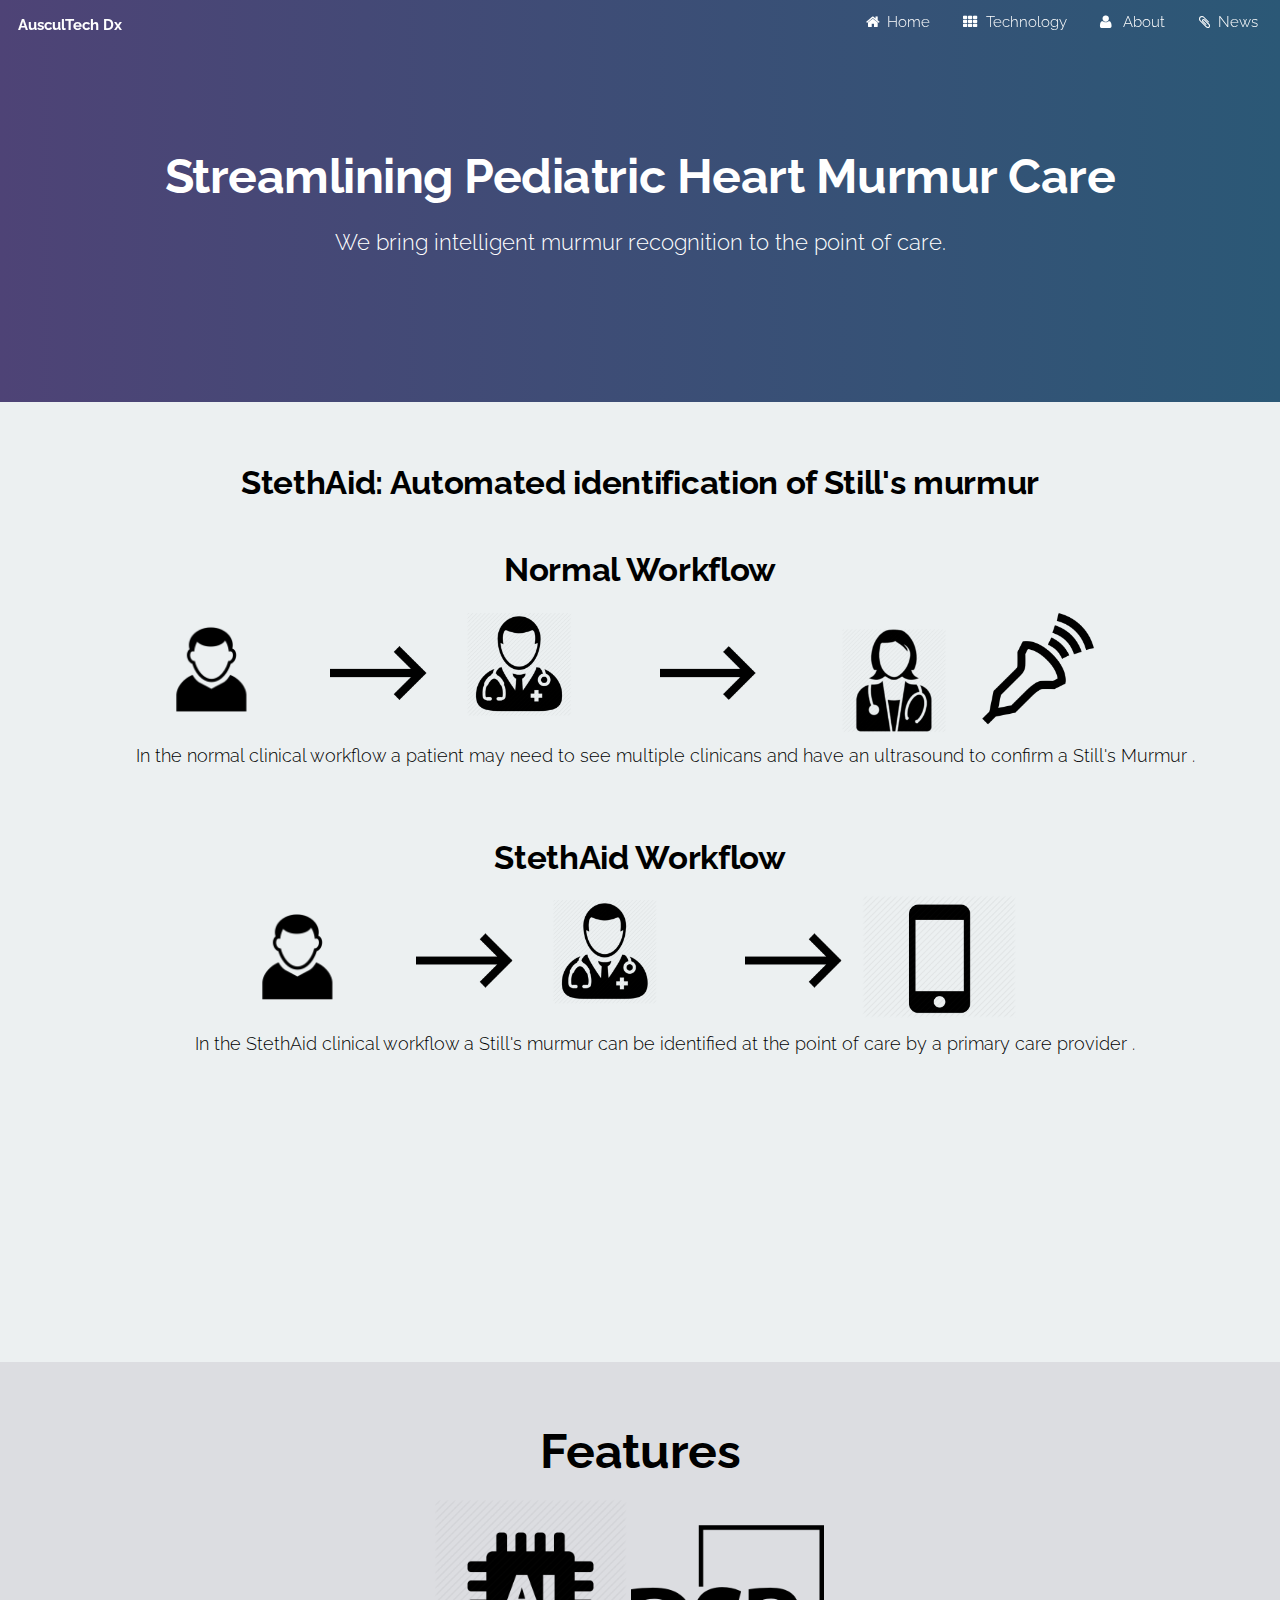
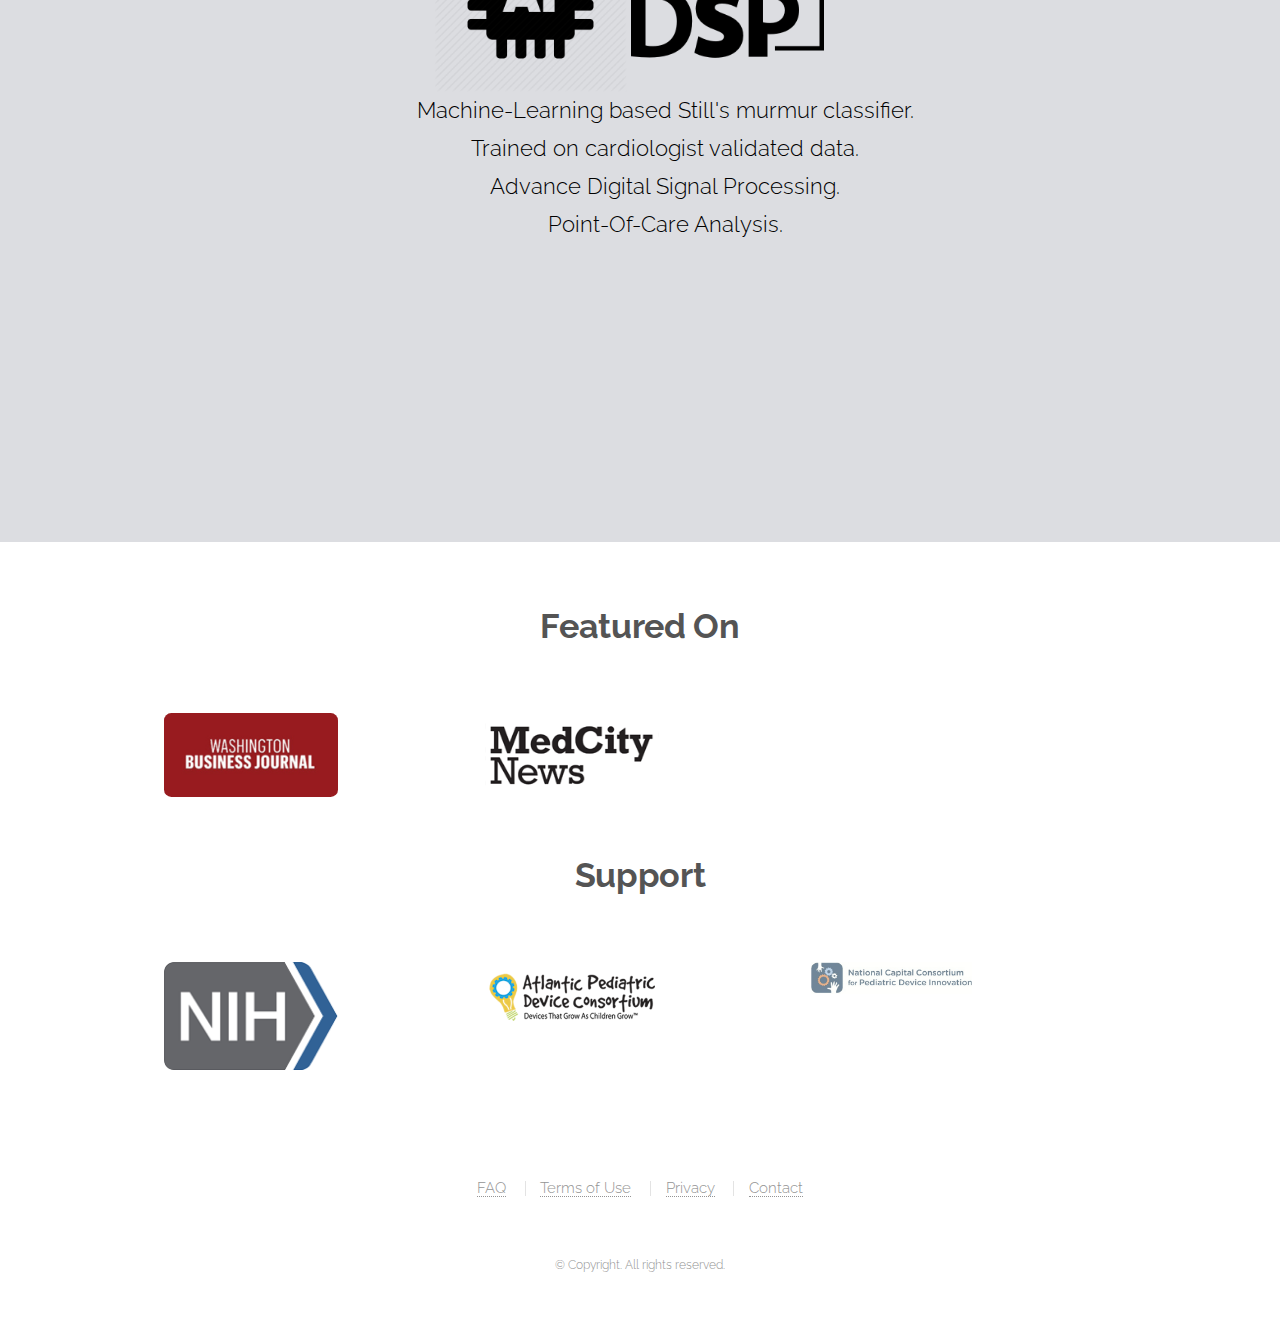
==== index.html @ 7b332f3d "intializing repo with new design" ====
<!DOCTYPE HTML>

<html>
	<head>
		<title> </title>
		<meta http-equiv="content-type" content="text/html; charset=utf-8" />
		<meta name="description" content="" />
		<meta name="keywords" content="" />
		<!--[if lte IE 8]><script src="css/ie/html5shiv.js"></script><![endif]-->
		<script src="js/jquery.min.js"></script>
		<script src="js/jquery.dropotron.min.js"></script>
		<script src="js/jquery.scrollgress.min.js"></script>
		<script src="js/jquery.scrolly.min.js"></script>
		<script src="js/jquery.slidertron.min.js"></script>
		<script src="js/skel.min.js"></script>
		<script src="js/skel-layers.min.js"></script>
		<script src="js/init.js"></script>
		<noscript>
			<link rel="stylesheet" href="css/skel.css" />
			<link rel="stylesheet" href="css/style.css" />
			<link rel="stylesheet" href="css/style-xlarge.css" />
		</noscript>
		<!--[if lte IE 9]><link rel="stylesheet" href="css/ie/v9.css" /><![endif]-->
		<!--[if lte IE 8]><link rel="stylesheet" href="css/ie/v8.css" /><![endif]-->
	</head>
	<body class="landing">

		<!-- Header -->
			<header id="header" class="alt skel-layers-fixed">
				<h1><a class="logo-left" href="index.html"><a>AusculTech Dx</a></h1>
				<nav id="nav">
					<ul>
						<li><a href="index.html"  class="icon fa-home">Home</a></li>
						<li><a href="technology.html" class="icon fa-th">Technology</a></li>
						<li>
							<a href="" class="icon fa-user"> About</a>
								<ul>
									<li><a href="publications.html">Publications</a></li>
									<li><a href="about.html">Company</a></li>
								</ul>
						</li>
						<li><a href="news.html" class="icon fa-paperclip">News</a></li>
					</ul>
				</nav>
			</header>

		<!-- Banner -->
			<section id="banner">
				<div class="inner">
					<h2>Streamlining Pediatric Heart Murmur Care</h2>
					<p>We bring intelligent murmur recognition to the point of care.</p>
				</div>
			</section>

			<!-- Banner2 -->
				<section id="banner2">
					<div class="inner">
						<h1>StethAid: Automated identification of Still's murmur</h1>
						</br>

						<!-- Normal Flow -->
							<h1>Normal Workflow</h1>
							<section>
								<div class="row">
									<div class="column">
										<img src="images/patient.png" alt="" style="width:12%" />
										<img src="images/arrow.png" alt="" style="width:10%" />
										<img src="images/PCP.png" alt="" style="width:15%"/>
										<img src="images/arrow.png" alt="" style="width:10%" />
										<img src="images/cardiology.png" alt="" style="width:15%"/>
										<img src="images/ultrasound.png" alt="" style="width:10%"/>
									</div>
								</div>
						</section>
						<p>In the normal clinical workflow a patient may need to see multiple clinicans and have an ultrasound to confirm a Still's Murmur .</p>
						<br/>
						<!-- StethAid Flow -->
						</br>

						<h1>StethAid Workflow</h1>
							<section>
								<div class="row">
									<div class="column">
										<img src="images/patient.png" alt="" style="width:12%" />
										<img src="images/arrow.png" alt="" style="width:10%" />
										<img src="images/PCP.png" alt="" style="width:15%"/>
										<img src="images/arrow.png" alt="" style="width:10%" />
										<img src="images/features/mobile.png" alt="" style="width:12%"/>
									</div>
								</div>
						</section>
					  <p>In the StethAid clinical workflow a Still's murmur can be identified at the point of care by a primary care provider .</p>
				</section>

				<!-- Banner3 -->
					<section id="banner3">
						<div class="inner">
							<h2>Features</h2>
							<div class="row">
								<div class="column">
									<img src="images/features/ai.png" alt="" style="width:15%" />
									<img src="images/features/DSP.png" alt="" style="width:15%" />
								</div>
							</div>
								<p>Machine-Learning based Still's murmur classifier.</p>
								<p>Trained on cardiologist validated data.</p>
								<p>Advance Digital Signal Processing.</p>
								<p>Point-Of-Care Analysis.</p>
						</div>
					</section>


		<!-- Footer -->
			<footer id="footer">
				<div class="container">
					<header class="major">
						<h2>Featured On</h2>
					</header>
					<br>
					<div class="box alt">
						<div class="row 50% uniform">
							<div class="4u 6u(3)"><span class="image fit"><img src="images/FeaturedOn/WSJ.png" alt="" /></span></div>
							<div class="4u 6u(3)"><span class="image fit"><img src="images/FeaturedOn/MedCity.png" alt="" /></span></div>
					</div>
						<br>
						<br>
					<header class="major">
						<h2>Support</h2>
					</header>
					<br>
					<div class="box alt">
						<div class="row 50% uniform">
							<div class="4u 6u(3)"><span class="image fit"><img src="images/Support/NIH.png" alt=""/></span></div>
							<div class="4u 6u(3)"><span class="image fit"><img src="images/Support/APDC.png" alt=""/></span></div>
							<div class="4u 6u(3)"><span class="image fit"><img src="images/Support/NCC.png" alt=""/></span></div>
					</div>
					</div>
					<br>
					<br>
				</div>
				<ul class="menu">
					<li><a href="#">FAQ</a></li>
					<li><a href="#">Terms of Use</a></li>
					<li><a href="#">Privacy</a></li>
					<li><a href="#">Contact</a></li>
				</ul>
				<br>
				<span class="copyright">
					&copy; Copyright. All rights reserved.</a>
				</span>
			</footer>

	</body>
</html>
---- css/skel.css ----
/* Resets (http://meyerweb.com/eric/tools/css/reset/ | v2.0 | 20110126 | License: none (public domain)) */

	html,body,div,span,applet,object,iframe,h1,h2,h3,h4,h5,h6,p,blockquote,pre,a,abbr,acronym,address,big,cite,code,del,dfn,em,img,ins,kbd,q,s,samp,small,strike,strong,sub,sup,tt,var,b,u,i,center,dl,dt,dd,ol,ul,li,fieldset,form,label,legend,table,caption,tbody,tfoot,thead,tr,th,td,article,aside,canvas,details,embed,figure,figcaption,footer,header,hgroup,menu,nav,output,ruby,section,summary,time,mark,audio,video{margin:0;padding:0;border:0;font-size:100%;font:inherit;vertical-align:baseline;}article,aside,details,figcaption,figure,footer,header,hgroup,menu,nav,section{display:block;}body{line-height:1;}ol,ul{list-style:none;}blockquote,q{quotes:none;}blockquote:before,blockquote:after,q:before,q:after{content:'';content:none;}table{border-collapse:collapse;border-spacing:0;}body{-webkit-text-size-adjust:none}

/* Box Model */

	*, *:before, *:after {
		-moz-box-sizing: border-box;
		-webkit-box-sizing: border-box;
		box-sizing: border-box;
	}

/* Container */

	body {
		/* min-width: (containers) */
		min-width: 1200px;
	}

	.container {
		margin-left: auto;
		margin-right: auto;
		
		/* width: (containers) */
		width: 1200px;
	}

	/* Modifiers */

		/* 125% */
			.container.\31 25\25 {
				width: 100%;
				
				/* max-width: (containers * 1.25) */
				max-width: 1500px;

				/* min-width: (containers) */
				min-width: 1200px;
			}

		/* 75% */
			.container.\37 5\25 {
				
				/* width: (containers * 0.75) */
				width: 900px;

			}

		/* 50% */
			.container.\35 0\25 {
				
				/* width: (containers * 0.50) */
				width: 600px;

			}

		/* 25% */
			.container.\32 5\25 {
				
				/* width: (containers * 0.25) */
				width: 300px;

			}

/* Grid */

	.row {
		border-bottom: solid 1px transparent;
	}
	
	.row > * {
		float: left;
	}
	
	.row:after, .row:before {
		content: '';
		display: block;
		clear: both;
		height: 0;
	}
	
	.row.uniform > * > :first-child {
		margin-top: 0;
	}
	
	.row.uniform > * > :last-child {
		margin-bottom: 0;
	}

	/* Gutters */

		/* Normal */
		
			.row > * {
				/* padding: (gutters.horizontal) 0 0 (gutters.vertical) */
				padding: 0 0 0 2em;
			}

			.row {
				/* margin: -(gutters.horizontal) 0 0 -(gutters.vertical) */
				margin: 0 0 0 -2em;
			}
			
			.row.uniform > * {
				/* padding: (gutters.vertical) 0 0 (gutters.vertical) */
				padding: 2em 0 0 2em;
			}

			.row.uniform {
				/* margin: -(gutters.vertical) 0 0 -(gutters.vertical) */
				margin: -2em 0 0 -2em;
			}
			
		/* 200% */
		
			.row.\32 00\25 > * {
				/* padding: (gutters.horizontal) 0 0 (gutters.vertical) */
				padding: 0 0 0 4em;
			}

			.row.\32 00\25 {
				/* margin: -(gutters.horizontal) 0 0 -(gutters.vertical) */
				margin: 0 0 0 -4em;
			}

			.row.uniform.\32 00\25 > * {
				/* padding: (gutters.vertical) 0 0 (gutters.vertical) */
				padding: 4em 0 0 4em;
			}

			.row.uniform.\32 00\25 {
				/* margin: -(gutters.vertical) 0 0 -(gutters.vertical) */
				margin: -4em 0 0 -4em;
			}

		/* 150% */
		
			.row.\31 50\25 > * {
				/* padding: (gutters.horizontal) 0 0 (gutters.vertical) */
				padding: 0 0 0 1.5em;
			}

			.row.\31 50\25 {
				/* margin: -(gutters.horizontal) 0 0 -(gutters.vertical) */
				margin: 0 0 0 -1.5em;
			}

			.row.uniform.\31 50\25 > * {
				/* padding: (gutters.vertical) 0 0 (gutters.vertical) */
				padding: 1.5em 0 0 1.5em;
			}

			.row.uniform.\31 50\25 {
				/* margin: -(gutters.vertical) 0 0 -(gutters.vertical) */
				margin: -1.5em 0 0 -1.5em;
			}

		/* 50% */
		
			.row.\35 0\25 > * {
				/* padding: (gutters.horizontal) 0 0 (gutters.vertical) */
				padding: 0 0 0 1em;
			}

			.row.\35 0\25 {
				/* margin: -(gutters.horizontal) 0 0 -(gutters.vertical) */
				margin: 0 0 0 -1em;
			}

			.row.uniform.\35 0\25 > * {
				/* padding: (gutters.vertical) 0 0 (gutters.vertical) */
				padding: 1em 0 0 1em;
			}

			.row.uniform.\35 0\25 {
				/* margin: -(gutters.vertical) 0 0 -(gutters.vertical) */
				margin: -1em 0 0 -1em;
			}

		/* 25% */
		
			.row.\32 5\25 > * {
				/* padding: (gutters.horizontal) 0 0 (gutters.vertical) */
				padding: 0 0 0 0.5em;
			}

			.row.\32 5\25 {
				/* margin: -(gutters.horizontal) 0 0 -(gutters.vertical) */
				margin: 0 0 0 -0.5em;
			}

			.row.uniform.\32 5\25 > * {
				/* padding: (gutters.vertical) 0 0 (gutters.vertical) */
				padding: 0.5em 0 0 0.5em;
			}

			.row.uniform.\32 5\25 {
				/* margin: -(gutters.vertical) 0 0 -(gutters.vertical) */
				margin: -0.5em 0 0 -0.5em;
			}

		/* 0% */
		
			.row.\30 \25 > * {
				/* padding: (gutters.horizontal) 0 0 (gutters.vertical) */
				padding: 0;
			}

			.row.\30 \25 {
				/* margin: -(gutters.horizontal) 0 0 -(gutters.vertical) */
				margin: 0;
			}

	/* Cells */

		.\31 2u, .\31 2u\24, .\31 2u\28 1\29, .\31 2u\24\28 1\29 { width: 100%; clear: none; }
		.\31 1u, .\31 1u\24, .\31 1u\28 1\29, .\31 1u\24\28 1\29 { width: 91.6666666667%; clear: none; }
		.\31 0u, .\31 0u\24, .\31 0u\28 1\29, .\31 0u\24\28 1\29 { width: 83.3333333333%; clear: none; }
		.\39 u, .\39 u\24, .\39 u\28 1\29, .\39 u\24\28 1\29 { width: 75%; clear: none; }
		.\38 u, .\38 u\24, .\38 u\28 1\29, .\38 u\24\28 1\29 { width: 66.6666666667%; clear: none; }
		.\37 u, .\37 u\24, .\37 u\28 1\29, .\37 u\24\28 1\29 { width: 58.3333333333%; clear: none; }
		.\36 u, .\36 u\24, .\36 u\28 1\29, .\36 u\24\28 1\29 { width: 50%; clear: none; }
		.\35 u, .\35 u\24, .\35 u\28 1\29, .\35 u\24\28 1\29 { width: 41.6666666667%; clear: none; }
		.\34 u, .\34 u\24, .\34 u\28 1\29, .\34 u\24\28 1\29 { width: 33.3333333333%; clear: none; }
		.\33 u, .\33 u\24, .\33 u\28 1\29, .\33 u\24\28 1\29 { width: 25%; clear: none; }
		.\32 u, .\32 u\24, .\32 u\28 1\29, .\32 u\24\28 1\29 { width: 16.6666666667%; clear: none; }
		.\31 u, .\31 u\24, .\31 u\28 1\29, .\31 u\24\28 1\29 { width: 8.3333333333%; clear: none; }

		.\31 2u\24 + *, .\31 2u\24\28 1\29 + *,
		.\31 1u\24 + *, .\31 1u\24\28 1\29 + *,
		.\31 0u\24 + *, .\31 0u\24\28 1\29 + *,
		.\39 u\24 + *, .\39 u\24\28 1\29 + *,
		.\38 u\24 + *, .\38 u\24\28 1\29 + *,
		.\37 u\24 + *, .\37 u\24\28 1\29 + *,
		.\36 u\24 + *, .\36 u\24\28 1\29 + *,
		.\35 u\24 + *, .\35 u\24\28 1\29 + *,
		.\34 u\24 + *, .\34 u\24\28 1\29 + *,
		.\33 u\24 + *, .\33 u\24\28 1\29 + *,
		.\32 u\24 + *, .\32 u\24\28 1\29 + *,
		.\31 u\24  + *,  .\31 u\24\28 1\29 + * {
			clear: left;
		}
			
		.\-11u { margin-left: 91.6666666667% }
		.\-10u { margin-left: 83.3333333333% }
		.\-9u { margin-left: 75% }
		.\-8u { margin-left: 66.6666666667% }
		.\-7u { margin-left: 58.3333333333% }
		.\-6u { margin-left: 50% }
		.\-5u { margin-left: 41.6666666667% }
		.\-4u { margin-left: 33.3333333333% }
		.\-3u { margin-left: 25% }
		.\-2u { margin-left: 16.6666666667% }
		.\-1u { margin-left: 8.3333333333% }
---- css/style.css ----
@import url(font-awesome.min.css);
@import url('https://fonts.googleapis.com/css?family=Raleway');



/* Basic */

	body {
		background: #ffffff;
	}

		body.is-loading * {
			-moz-animation: none !important;
			-webkit-animation: none !important;
			-o-animation: none !important;
			-ms-animation: none !important;
			animation: none !important;
			-moz-transition: none !important;
			-webkit-transition: none !important;
			-o-transition: none !important;
			-ms-transition: none !important;
			transition: none !important;
		}

	body, input, select, textarea {
		color: #646464;
		font-family: 'Raleway', sans-serif;
		font-size: 15pt;
		font-weight: 300;
		line-height: 1.75em;
	}

	a {
		-moz-transition: color 0.2s ease-in-out, border-color 0.2s ease-in-out;
		-webkit-transition: color 0.2s ease-in-out, border-color 0.2s ease-in-out;
		-o-transition: color 0.2s ease-in-out, border-color 0.2s ease-in-out;
		-ms-transition: color 0.2s ease-in-out, border-color 0.2s ease-in-out;
		transition: color 0.2s ease-in-out, border-color 0.2s ease-in-out;
		color: #e0555a;
		text-decoration: none;
		border-bottom: dotted 1px;
	}

		a:hover {
			text-decoration: none;
			color: #e0555a !important;
			border-bottom-color: transparent;
		}

	strong, b {
		color: #545454;
		font-weight: 700;
	}

	em, i {
		font-style: italic;
	}

	p {
		margin: 0 0 2em 0;
	}

	h1, h2, h3, h4, h5, h6 {
		color: #545454;
		font-weight: 700;
		line-height: 1em;
		margin: 0 0 1em 0;
		letter-spacing: -0.01em;
	}

		h1 a, h2 a, h3 a, h4 a, h5 a, h6 a {
			color: inherit;
			text-decoration: none;
		}

	h2 {
		font-size: 1.75em;
		line-height: 1.5em;
	}

	h3 {
		font-size: 1.25em;
		line-height: 1.5em;
	}

	h4 {
		font-size: 1.1em;
		line-height: 1.5em;
	}

	h5 {
		font-size: 0.9em;
		line-height: 1.5em;
	}

	h6 {
		font-size: 0.7em;
		line-height: 1.5em;
	}

	sub {
		font-size: 0.8em;
		position: relative;
		top: 0.5em;
	}

	sup {
		font-size: 0.8em;
		position: relative;
		top: -0.5em;
	}

	hr {
		border: 0;
		border-bottom: solid 1px rgba(144, 144, 144, 0.25);
		margin: 2em 0;
	}

		hr.major {
			margin: 3em 0;
		}

	blockquote {
		border-left: solid 4px rgba(144, 144, 144, 0.25);
		font-style: italic;
		margin: 0 0 2em 0;
		padding: 0.5em 0 0.5em 2em;
	}

	code {
		background: rgba(144, 144, 144, 0.075);
		border-radius: 0.5em;
		border: solid 1px rgba(144, 144, 144, 0.25);
		font-family: "Courier New", monospace;
		font-size: 0.9em;
		margin: 0 0.25em;
		padding: 0.25em 0.65em;
	}

	pre {
		-webkit-overflow-scrolling: touch;
		font-family: "Courier New", monospace;
		font-size: 0.9em;
		margin: 0 0 2em 0;
	}

		pre code {
			display: block;
			line-height: 1.75em;
			padding: 1em 1.5em;
			overflow-x: auto;
		}

	.align-left {
		text-align: left;
	}

	.align-center {
		text-align: center;
	}

	.align-right {
		text-align: right;
	}

/* Section/Article */

	section.special, article.special {
		text-align: center;
	}

	header p {
		color: #949494;
		position: relative;
		margin: 0 0 1.5em 0;
	}

	header h2 + p {
		font-size: 1.25em;
		margin-top: -1em;
		line-height: 1.75em;
	}

	header h3 + p {
		font-size: 1.1em;
		margin-top: -0.85em;
		line-height: 1.5em;
	}

	header h4 + p,
	header h5 + p,
	header h6 + p {
		font-size: 0.9em;
		margin-top: -0.75em;
		line-height: 1.5em;
	}

	header.major {
		text-align: center;
	}

		header.major h2 {
			font-size: 2.35em;
		}

		header.major p {
			margin: -1em 0 3.5em 0;
		}

/* Form */

	form {
		margin: 0 0 2em 0;
	}

	label {
		color: #545454;
		display: block;
		font-size: 0.9em;
		font-weight: 700;
		margin: 0 0 1em 0;
	}

	input[type="text"],
	input[type="password"],
	input[type="email"],
	select,
	textarea {
		-moz-appearance: none;
		-webkit-appearance: none;
		-o-appearance: none;
		-ms-appearance: none;
		appearance: none;
		background: rgba(144, 144, 144, 0.075);
		border-radius: 0.5em;
		border: none;
		border: solid 1px rgba(144, 144, 144, 0.25);
		color: inherit;
		display: block;
		outline: 0;
		padding: 0 1em;
		text-decoration: none;
		width: 100%;
	}

		input[type="text"]:invalid,
		input[type="password"]:invalid,
		input[type="email"]:invalid,
		select:invalid,
		textarea:invalid {
			box-shadow: none;
		}

		input[type="text"]:focus,
		input[type="password"]:focus,
		input[type="email"]:focus,
		select:focus,
		textarea:focus {
			border-color: #e0555a;
			box-shadow: 0 0 0 1px #e0555a;
		}

	.select-wrapper {
		text-decoration: none;
		display: block;
		position: relative;
	}

		.select-wrapper:before {
			-moz-osx-font-smoothing: grayscale;
			-webkit-font-smoothing: antialiased;
			font-family: FontAwesome;
			font-style: normal;
			font-weight: normal;
			text-transform: none !important;
		}

		.select-wrapper:before {
			content: '\f078';
			color: rgba(144, 144, 144, 0.25);
			display: block;
			height: 2.75em;
			line-height: 2.75em;
			pointer-events: none;
			position: absolute;
			right: 0;
			text-align: center;
			top: 0;
			width: 2.75em;
		}

		.select-wrapper select::-ms-expand {
			display: none;
		}

	input[type="text"],
	input[type="password"],
	input[type="email"],
	select {
		height: 2.75em;
	}

	textarea {
		padding: 0.75em 1em;
	}

	input[type="checkbox"],
	input[type="radio"] {
		-moz-appearance: none;
		-webkit-appearance: none;
		-o-appearance: none;
		-ms-appearance: none;
		appearance: none;
		display: block;
		float: left;
		margin-right: -2em;
		opacity: 0;
		width: 1em;
		z-index: -1;
	}

		input[type="checkbox"] + label,
		input[type="radio"] + label {
			text-decoration: none;
			color: #646464;
			cursor: pointer;
			display: inline-block;
			font-size: 1em;
			font-weight: 300;
			padding-left: 2.4em;
			padding-right: 0.75em;
			position: relative;
		}

			input[type="checkbox"] + label:before,
			input[type="radio"] + label:before {
				-moz-osx-font-smoothing: grayscale;
				-webkit-font-smoothing: antialiased;
				font-family: FontAwesome;
				font-style: normal;
				font-weight: normal;
				text-transform: none !important;
			}

			input[type="checkbox"] + label:before,
			input[type="radio"] + label:before {
				background: rgba(144, 144, 144, 0.075);
				border-radius: 0.5em;
				border: solid 1px rgba(144, 144, 144, 0.25);
				content: '';
				display: inline-block;
				height: 1.65em;
				left: 0;
				line-height: 1.58125em;
				position: absolute;
				text-align: center;
				top: 0;
				width: 1.65em;
			}

		input[type="checkbox"]:checked + label:before,
		input[type="radio"]:checked + label:before {
			background: #494d53;
			border-color: #494d53;
			color: #ffffff;
			content: '\f00c';
		}

		input[type="checkbox"]:focus + label:before,
		input[type="radio"]:focus + label:before {
			border-color: #e0555a;
			box-shadow: 0 0 0 1px #e0555a;
		}

	input[type="checkbox"] + label:before {
		border-radius: 0.5em;
	}

	input[type="radio"] + label:before {
		border-radius: 100%;
	}

	::-webkit-input-placeholder {
		color: #949494 !important;
		opacity: 1.0;
	}

	:-moz-placeholder {
		color: #949494 !important;
		opacity: 1.0;
	}

	::-moz-placeholder {
		color: #949494 !important;
		opacity: 1.0;
	}

	:-ms-input-placeholder {
		color: #949494 !important;
		opacity: 1.0;
	}

	.formerize-placeholder {
		color: #949494 !important;
		opacity: 1.0;
	}

/* Box */

	.box {
		border-radius: 0.5em;
		border: solid 1px rgba(144, 144, 144, 0.25);
		margin-bottom: 2em;
		padding: 2em;
	}

		.box > :last-child,
		.box > :last-child > :last-child,
		.box > :last-child > :last-child > :last-child {
			margin-bottom: 0;
		}

		.box.alt {
			border: 0;
			border-radius: 0;
			padding: 0;
		}

		.box.post {
			margin-left: auto;
			margin-right: auto;
			text-align: center;
		}

			.box.post .image:first-child {
				border-bottom-left-radius: 0;
				border-bottom-right-radius: 0;
				margin: -2em 0 2em -2em;
				width: calc(100% + 4em);
			}

				.box.post .image:first-child img {
					border-bottom-left-radius: 0;
					border-bottom-right-radius: 0;
				}

/*  */

	.icon {
		text-decoration: none;
		border-bottom: none;
		position: relative;
	}

		.icon:before {
			-moz-osx-font-smoothing: grayscale;
			-webkit-font-smoothing: antialiased;
			font-family: FontAwesome;
			font-style: normal;
			font-weight: normal;
			text-transform: none !important;
		}

		.icon > .label {
			display: none;
		}

/* Logo */
	.logo-left {
	  color: #fff;
	  font-size: 24px;
	}
	.logo-left img{
		margin-top:5px;
		width: 15%;
		height: auto;
	}
	.logo-left i {
	  margin-right: 7px;
	}
	.logo-white{
		display:none;
	}
	.affix .logo-left{
		display:none;
	}
	.affix .logo-white{
		display:block !important;
	}
	.logo-right {
	  margin-bottom: 15px;
	}

/* Image */

	.image {
		border-radius: 0.5em;
		border: 0;
		display: inline-block;
		position: relative;
	}

		.image img {
			position: relative;
			border-radius: 0.5em;
			display: block;
		}

		.image.left {
			float: left;
			padding: 0 1.5em 1em 0;
			top: 0.25em;
		}

		.image.right {
			float: right;
			padding: 0 0 1em 1.5em;
			top: 0.25em;
		}

		.image.left, .image.right {
			max-width: 40%;
		}

		.image.left img, .image.right img {
			width: 100%;
		}


		.image.fit {
			display: block;
			margin: 0 0 2em 0;
			width: 75%;
			text-align: center;
		}

		.image.fit img {
			display: block;
			width: 75%;
		}

/* List */

	ol {
		list-style: decimal;
		margin: 0 0 2em 0;
		padding-left: 1.25em;
	}

		ol li {
			padding-left: 0.25em;
		}

	ul {
		list-style: disc;
		margin: 0 0 2em 0;
		padding-left: 1em;
	}

		ul li {
			padding-left: 0.5em;
		}

		ul.alt {
			list-style: none;
			padding-left: 0;
		}

			ul.alt li {
				border-top: solid 1px rgba(144, 144, 144, 0.25);
				padding: 0.5em 0;
			}

				ul.alt li:first-child {
					border-top: 0;
					padding-top: 0;
				}

		ul.icons {
			cursor: default;
			list-style: none;
			padding-left: 0;
		}

			ul.icons li {
				display: inline-block;
				padding: 0 1.25em 0 0;
			}

				ul.icons li:last-child {
					padding-right: 0 !important;
				}

				ul.icons li .icon {
					border-radius: 0.5em;
					border: solid 1px rgba(144, 144, 144, 0.25);
					color: #949494 !important;
					display: inline-block;
					font-size: 1.25em;
					height: 2.75em;
					line-height: 2.75em;
					text-align: center;
					width: 2.75em;
				}

				ul.icons li a.icon {
					-moz-transition: background-color 0.2s ease-in-out, color 0.2s ease-in-out;
					-webkit-transition: background-color 0.2s ease-in-out, color 0.2s ease-in-out;
					-o-transition: background-color 0.2s ease-in-out, color 0.2s ease-in-out;
					-ms-transition: background-color 0.2s ease-in-out, color 0.2s ease-in-out;
					transition: background-color 0.2s ease-in-out, color 0.2s ease-in-out;
				}

					ul.icons li a.icon:hover {
						background-color: rgba(144, 144, 144, 0.075);
					}

					ul.icons li a.icon:active {
						background-color: rgba(144, 144, 144, 0.2);
					}



		ul.menu {
			line-height: 1em;
			list-style: none;
			padding: 0;
		}

			ul.menu li {
				border-left: solid 1px rgba(144, 144, 144, 0.25);
				display: inline-block;
				margin-left: 1em;
				padding-left: 1em;
			}

				ul.menu li:first-child {
					border-left: 0;
					margin-left: 0;
					padding-left: 0;
				}

	dl {
		margin: 0 0 2em 0;
	}

/* Table */

	.table-wrapper {
		-webkit-overflow-scrolling: touch;
		overflow-x: auto;
	}

	table {
		margin: 0 0 2em 0;
		width: 100%;
	}

		table tbody tr {
			border: solid 1px rgba(144, 144, 144, 0.25);
			border-left: 0;
			border-right: 0;
		}

			table tbody tr:nth-child(2n + 1) {
				background-color: rgba(144, 144, 144, 0.075);
			}

		table td {
			padding: 0.75em 0.75em;
		}

		table th {
			color: #545454;
			font-size: 0.9em;
			font-weight: 700;
			padding: 0 0.75em 0.75em 0.75em;
			text-align: left;
		}

		table thead {
			border-bottom: solid 2px rgba(144, 144, 144, 0.25);
		}

		table tfoot {
			border-top: solid 2px rgba(144, 144, 144, 0.25);
		}

		table.alt {
			border-collapse: separate;
		}

			table.alt tbody tr td {
				border: solid 1px rgba(144, 144, 144, 0.25);
				border-left-width: 0;
				border-top-width: 0;
			}

				table.alt tbody tr td:first-child {
					border-left-width: 1px;
				}

			table.alt tbody tr:first-child td {
				border-top-width: 1px;
			}

			table.alt thead {
				border-bottom: 0;
			}

			table.alt tfoot {
				border-top: 0;
			}



/* Feature */

	.feature {
		text-decoration: none;
		padding-left: 6.5em;
		position: relative;
		text-align: left;
	}

		.feature:before {
			-moz-osx-font-smoothing: grayscale;
			-webkit-font-smoothing: antialiased;
			font-family: FontAwesome;
			font-style: normal;
			font-weight: normal;
			text-transform: none !important;
		}

		.feature:before {
			border-radius: 0.5em;
			border: solid 1px rgba(144, 144, 144, 0.25);
			color: #e0555a;
			display: inline-block;
			font-size: 2.25em;
			height: 2em;
			left: 0;
			line-height: 2em;
			position: absolute;
			text-align: center;
			top: 0;
			width: 2em;
		}

		.feature h3 {
			margin: 0 0 0.7em 0;
		}



/* Wrapper */

	.wrapper {
		padding: 5em 0 3em 0;
	}

		.wrapper.style1 {
			background: #ffffff;
		}

			.wrapper.style1 .box {
				background: #ffffff;
				border: 0;
			}

/* Header */

	#skel-layers-wrapper {
		padding-top: 3em;
	}

	body.landing #skel-layers-wrapper {
		padding-top: 0;
	}
	@-moz-keyframes reveal-header { 0% { top: -5em; } 100% { top: 0; } }
	@-webkit-keyframes reveal-header { 0% { top: -5em; } 100% { top: 0; } }
	@-o-keyframes reveal-header { 0% { top: -5em; } 100% { top: 0; } }
	@-ms-keyframes reveal-header { 0% { top: -5em; } 100% { top: 0; } }
	@keyframes reveal-header { 0% { top: -5em; } 100% { top: 0; } }

	#header {
		background-color: #fff;
		box-shadow: 0 1px 2px 0 rgba(0, 0, 0, 0.05);
		color: inherit;
		cursor: default;
		height: 3em;
		left: 0;
		line-height: 3em;
		position: fixed;
		top: 0;
		width: 100%;
		z-index: 10000;
	}

		#header.reveal {
			-moz-animation: reveal-header 0.5s;
			-webkit-animation: reveal-header 0.5s;
			-o-animation: reveal-header 0.5s;
			-ms-animation: reveal-header 0.5s;
			animation: reveal-header 0.5s;
		}

		#header.alt {
			-moz-animation: none;
			-webkit-animation: none;
			-o-animation: none;
			-ms-animation: none;
			animation: none;
			background-color: transparent;
			box-shadow: none;
			color: #fff;
		}

		#header h1 {
			color: inherit;
			font-size: 1em;
			height: inherit;
			left: 1.25em;
			line-height: inherit;
			margin: 0;
			padding: 0;
			position: absolute;
			top: 0;
		}

			#header h1 span {
				font-weight: 300;
			}

			#header h1 a {
				border: 0;
			}

		#header nav {
			height: inherit;
			line-height: inherit;
			position: absolute;
			right: 1.5em;
			top: 0;
			vertical-align: middle;
		}

			#header nav > ul {
				list-style: none;
				margin: 0;
				padding-left: 0;
			}

				#header nav > ul > li {
					border-radius: 0.5em;
					display: inline-block;
					margin-left: 2em;
					padding-left: 0;
				}

					#header nav > ul > li a {
						border: 0;
						color: inherit;
						display: inline-block;
						text-decoration: none;
					}

						#header nav > ul > li a.icon:before {
							margin-right: 0.5em;
						}

					#header nav > ul > li:first-child {
						margin-left: 0;
					}

					#header nav > ul > li .button {
						height: 2.25em;
						line-height: 2.25em;
						margin-bottom: 0;
						padding: 0 1em;
						position: relative;
						top: -0.075em;
						vertical-align: middle;
					}

					#header nav > ul > li > ul {
						display: none;
					}

		#header .container {
			position: relative;
		}

			#header .container h1 {
				left: 0;
			}

			#header .container nav {
				right: 0;
			}

	.dropotron {
		background: #fff;
		border-radius: 0.5em;
		box-shadow: 0 0 3px 1px rgba(0, 0, 0, 0.05);
		list-style: none;
		margin-top: -0.75em;
		min-width: 10em;
		padding: 0.75em 0;
	}

		.dropotron li {
			padding: 0;
		}

			.dropotron li a {
				-moz-transition: none !important;
				-webkit-transition: none !important;
				-o-transition: none !important;
				-ms-transition: none !important;
				transition: none !important;
				border: 0;
				box-shadow: inset 0 1px 0 0 rgba(144, 144, 144, 0.2);
				color: inherit;
				display: block;
				line-height: 2.25em;
				padding: 0 1em;
			}

			.dropotron li:first-child > a {
				box-shadow: none;
			}

			.dropotron li.active > a, .dropotron li:hover > a {
				background: #e0555a;
				color: #ffffff !important;
			}

		.dropotron.level-0 {
			font-size: 0.9em;
			margin-top: 1em;
		}

			.dropotron.level-0:before {
				-moz-transform: rotate(45deg);
				-webkit-transform: rotate(45deg);
				-o-transform: rotate(45deg);
				-ms-transform: rotate(45deg);
				transform: rotate(45deg);
				background: #fff;
				content: '';
				display: block;
				height: 0.75em;
				position: absolute;
				right: 1.5em;
				top: -0.375em;
				width: 0.75em;
				box-shadow: inset 1px 1px 0 0 rgba(0, 0, 0, 0.075);
				box-shadow: -1px -1px 2px 0 rgba(0, 0, 0, 0.05);
			}

/* Banner */
	#banner {
		/*
		background-attachment: scroll,						fixed;
		background-color: #494d53;
		background-image: url("images/overlay.png"), url("../images/banner.jpg");
		background-position: top left,					center center;
		background-repeat: repeat,						no-repeat;
		background-size: auto,						cover;
		color: #d1d2d4;
		*/
		background: #2b5876;  /* fallback for old browsers */
		background: -webkit-linear-gradient(to right, #4e4376, #2b5876);  /* Chrome 10-25, Safari 5.1-6 */
		background: linear-gradient(to right, #4e4376, #2b5876); /* W3C, IE 10+/ Edge, Firefox 16+, Chrome 26+, Opera 12+, Safari 7+ */

		padding: 16em 0;
		position: relative;
		text-align: center;
	}

		#banner:after {
			-moz-transition: opacity 2s ease-in-out;
			-webkit-transition: opacity 2s ease-in-out;
			-o-transition: opacity 2s ease-in-out;
			-ms-transition: opacity 2s ease-in-out;
			transition: opacity 2s ease-in-out;
			background: #3d4045;
			content: '';
			height: 100%;
			left: 0;
			opacity: 0;
			position: absolute;
			top: 0;
			width: 100%;
			z-index: 1;
		}

		#banner :last-child {
			margin-bottom: 0;
		}

		#banner h1, #banner h2, #banner h3, #banner h4, #banner h5, #banner h6 {
			color: #ffffff;
		}

		#banner .inner {
			position: relative;
			z-index: 2;
		}

		#banner .tech1{
			background: #5433FF;  /* fallback for old browsers */
			background: -webkit-linear-gradient(to right, #A5FECB, #20BDFF, #5433FF);  /* Chrome 10-25, Safari 5.1-6 */
			background: linear-gradient(to right, #A5FECB, #20BDFF, #5433FF); /* W3C, IE 10+/ Edge, Firefox 16+, Chrome 26+, Opera 12+, Safari 7+ */
		}
		#banner h2 {
			font-size: 3.25em;
			line-height: 1.25em;
			margin: 0 0 0.5em 0;
			padding: 0;
		}

		#banner p {
			font-size: 1.5em;
			margin-bottom: 1.75em;
			color: #ffffff;
		}

	body.is-loading #banner:after {
		opacity: 1.0;
	}

	/* Banner2 */
			#banner2 {
				background: #ecf0f1;  /* fallback for old browsers */
				padding-top: 50px;
    		padding-bottom: 300px;
				position: relative;
				text-align: center;
				margin-top: 0;
			}

			#banner2 :last-child
			{
				margin-bottom: 0;
				margin-top: 0;
			}

			#banner2 h1, #banner2 h2, #banner2 h3, #banner2 h4, #banner2 h5, #banner2 h6 {
				color: #000000;
			}

			#banner2 .inner {
				position: relative;
				z-index: 2;
			}

			#banner2 .tech1{
				background: #5433FF;  /* fallback for old browsers */
				background: -webkit-linear-gradient(to right, #A5FECB, #20BDFF, #5433FF);  /* Chrome 10-25, Safari 5.1-6 */
				background: linear-gradient(to right, #A5FECB, #20BDFF, #5433FF); /* W3C, IE 10+/ Edge, Firefox 16+, Chrome 26+, Opera 12+, Safari 7+ */
			}

			#banner2 h1 {
				font-size: 2.25em;
				line-height: 1.25em;
				padding: inherit;
				margin-top: 10px;
 				margin-bottom: 10px;
			}

			#banner2 h2 {
				font-size: 3.25em;
				line-height: 1.25em;
				padding: inherit;
				margin-top: 10px;
 				margin-bottom: 10px;
			}

			#banner2 p {
				font-size: 1.25em;
				margin-bottom: .1em;
				color: #000;
				padding: 5px 50px 5px 100px;
			}

		body.is-loading #banner2:after {
			opacity: 1.0;
		}

		/* Banner3 */
				#banner3 {
					background: #dcdde1;  /* fallback for old browsers */
					padding-top: 50px;
	    		padding-bottom: 300px;
					position: relative;
					text-align: center;
					margin-top: 0;
				}

				#banner3 :last-child
				{
					margin-bottom: 0;
					margin-top: 0;
				}

				#banner3 h1, #banner3 h2, #banner3 h3, #banner3 h4, #banner3 h5, #banner3 h6 {
					color: #000;
				}

				#banner3 .inner {
					position: relative;
					z-index: 2;
				}

				#banner3 .tech1{
					background: #5433FF;  /* fallback for old browsers */
					background: -webkit-linear-gradient(to right, #A5FECB, #20BDFF, #5433FF);  /* Chrome 10-25, Safari 5.1-6 */
					background: linear-gradient(to right, #A5FECB, #20BDFF, #5433FF); /* W3C, IE 10+/ Edge, Firefox 16+, Chrome 26+, Opera 12+, Safari 7+ */
				}
				#banner3 h2 {
					font-size: 3.25em;
					line-height: 1.25em;
					padding: inherit;
					margin-top: 10px;
	 				margin-bottom: 10px;
				}

				#banner3 p {
					font-size: 1.5em;
					margin-bottom: .1em;
					color: #000;
					padding: 5px 50px 5px 100px;
				}

			body.is-loading #banner2:after {
				opacity: 1.0;
			}



			/* Banner4 */
					#banner4 {
						background: #ecf0f1;  /* fallback for old browsers */
						padding-top: 50px;
						padding-bottom: 500px;
						position: relative;
						text-align: center;
						margin-top: 0;
					}

					#banner4 :last-child
					{
						margin-bottom: 0;
						margin-top: 0;
					}

					#banner4 h1, #banner4 h2, #banner4 h3, #banner4 h4, #banner4 h5, #banner4 h6 {
						color: #000000;
					}

					#banner4 .inner {
						position: relative;
						z-index: 2;
					}

					#banner4 .tech1{
						background: #5433FF;  /* fallback for old browsers */
						background: -webkit-linear-gradient(to right, #A5FECB, #20BDFF, #5433FF);  /* Chrome 10-25, Safari 5.1-6 */
						background: linear-gradient(to right, #A5FECB, #20BDFF, #5433FF); /* W3C, IE 10+/ Edge, Firefox 16+, Chrome 26+, Opera 12+, Safari 7+ */
					}

					#banner4 h1 {
						font-size: 2.25em;
						line-height: 1.25em;
						padding: inherit;
						margin-top: 10px;
						margin-bottom: 10px;
					}

					#banner4 h2 {
						font-size: 3.25em;
						line-height: 1.25em;
						padding: inherit;
						margin-top: 10px;
						margin-bottom: 10px;
					}

					#banner4 p {
						font-size: 1.25em;
						margin-bottom: .1em;
						color: #000;
						padding: 5px 50px 5px 100px;
					}

				body.is-loading #banner2:after {
					opacity: 1.0;
				}


/* Image Grid*/
	.row {
	  display: flex;
	  flex-wrap: wrap;
	  padding: 0 4px;
	}

	/* Create two equal columns that sits next to each other */
	.column {
	  flex: 25%;
	  padding: 0 4px;
	}

	.column img {
	  margin-top: 8px;
	  vertical-align: middle;
	}


/* One */

	#one {
		padding-bottom: 0;
	}

		#one .slider .viewer {
			border-bottom-left-radius: 0;
			border-bottom-right-radius: 0;
			border-bottom: 0;
		}

		#one .slider .slide img {
			border-bottom-left-radius: 0;
			border-bottom-right-radius: 0;
		}

/* Main */

	#main > .container {
		position: relative;
		background: #ffffff;
		border-radius: 0.5em;
		margin-bottom: 2em;
		padding: 3em;
	}

		#main > .container > :last-child,
		#main > .container > :last-child > :last-child,
		#main > .container > :last-child > :last-child > :last-child {
			margin-bottom: 0;
		}

/* Footer */

	#footer {
		color: #949494;
		padding: 4em 0;
		text-align: center;
	}

		#footer .icons {
			margin: 0 0 4em 0;
		}

		#footer .menu a {
			color: inherit;
		}

		#footer .copyright {
			font-size: 0.8em;
		}
---- css/style-xlarge.css ----
/*
	Drift by Pixelarity
	pixelarity.com @pixelarity
	License: pixelarity.com/license
*/

/* Basic */

	body, input, select, textarea {
		font-size: 12pt;
	}

/* Banner */

	#banner {
		padding: 12em 0;
	}
---- css/ie/v9.css ----
/*
	Drift by Pixelarity
	pixelarity.com @pixelarity
	License: pixelarity.com/license
*/

/* Banner */

	#banner:after {
		display: none;
	}
---- css/ie/v8.css ----
/*
	Drift by Pixelarity
	pixelarity.com @pixelarity
	License: pixelarity.com/license
*/

/* Border Fix */

	.image,
	.image > img,
	.box,
	.slider .viewer,
	.slider .nav-next,
	.slider .nav-previous,
	#main > .container {
		-ms-behavior: url("css/ie/PIE.htc");
	}

	code,
	table td,
	ul.icons li .icon,
	.feature:before,
	input[type="submit"],
	input[type="reset"],
	input[type="button"],
	.button,
	input[type="text"],
	input[type="password"],
	input[type="email"],
	select,
	textarea {
		border: solid 1px #ccc;
	}

/* Box */

	.box {
		position: relative;
	}

		.box.post .image:first-child {
			margin: 0 0 2em;
			width: 100%;
		}

/* Header */

	#header {
		border-bottom: solid 1px #ccc;
	}

		#header.alt {
			border-bottom: 0;
		}

	.dropotron {
		border: solid 1px #ccc;
	}

		.dropotron.level-0 {
			margin-top: -4px;
			border-top: 0;
		}

			.dropotron.level-0:before {
				display: none;
			}

/* Banner */

	#banner {
		background-image: url("../../images/banner.jpg");
		background-repeat: no-repeat;
		background-size: cover;
		-ms-behavior: url("css/ie/backgroundsize.min.htc");
	}
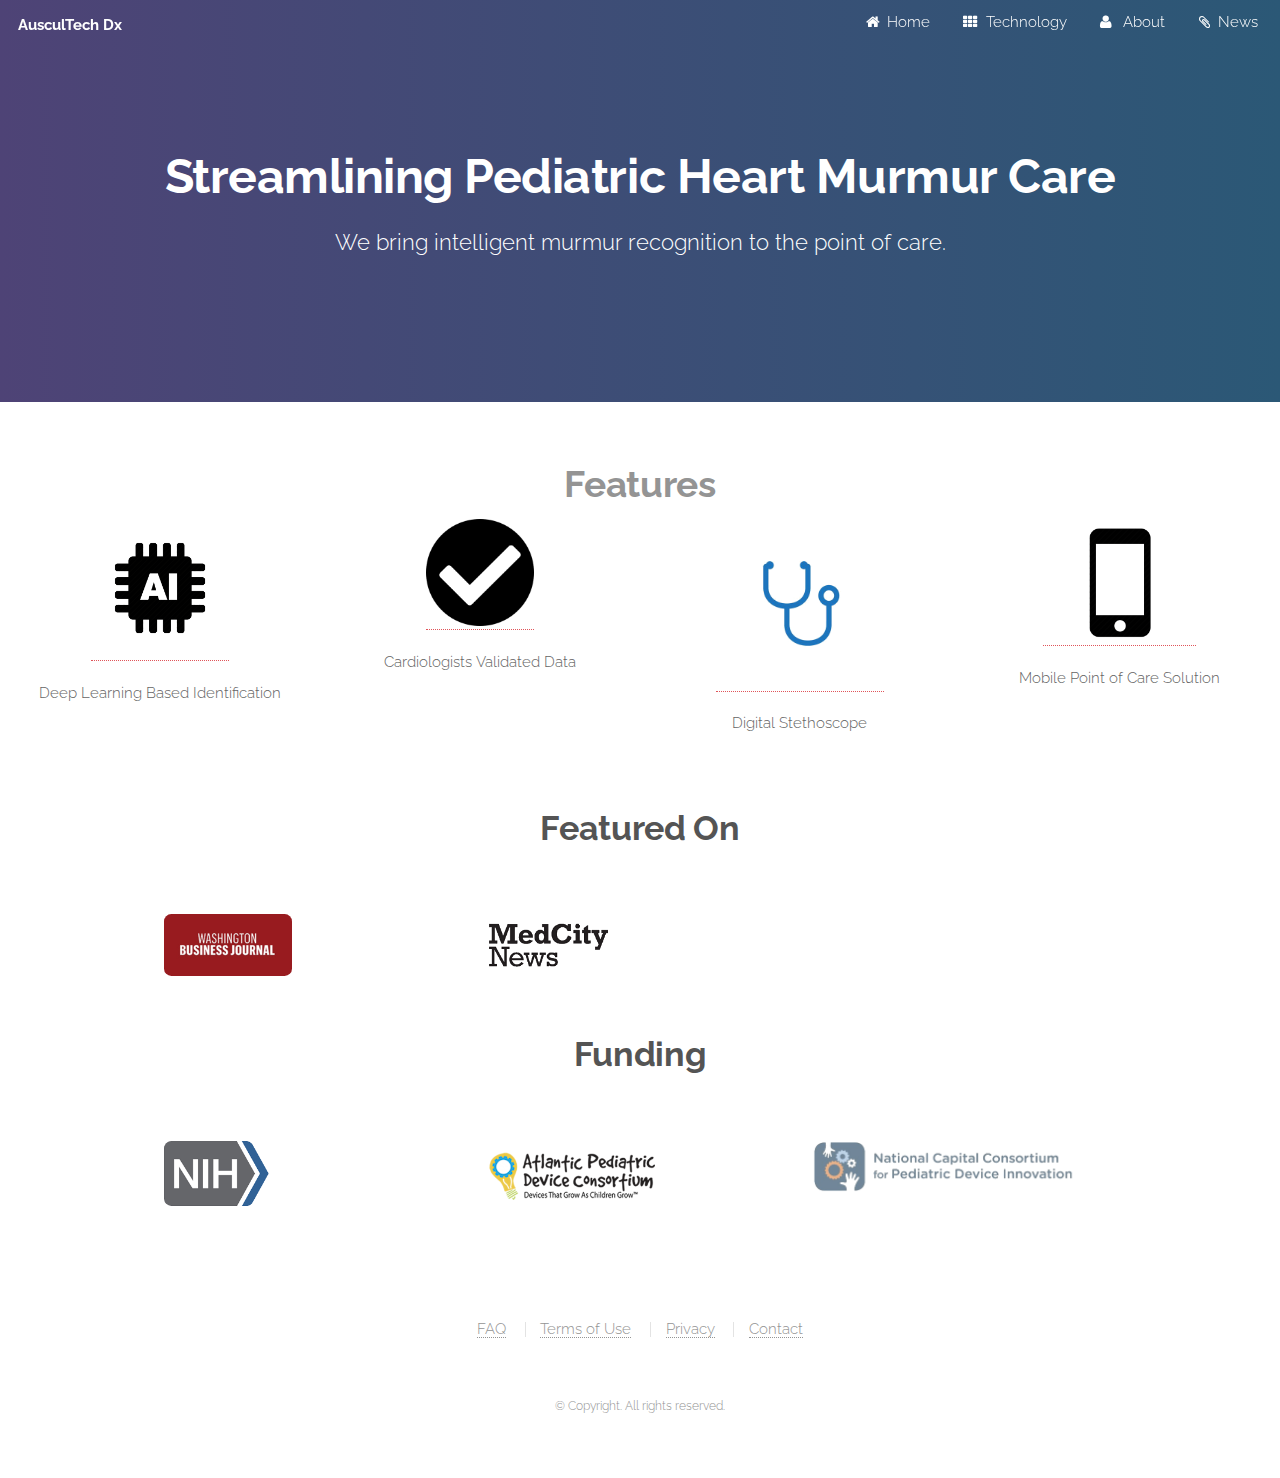
==== commit e6224103: "worked out responsive layout for image grid" ====
--- a/index.html
+++ b/index.html
@@ -49,68 +49,63 @@
 				<div class="inner">
 					<h2>Streamlining Pediatric Heart Murmur Care</h2>
 					<p>We bring intelligent murmur recognition to the point of care.</p>
+
 				</div>
 			</section>
 
-			<!-- Banner2 -->
-				<section id="banner2">
-					<div class="inner">
-						<h1>StethAid: Automated identification of Still's murmur</h1>
-						</br>
-
-						<!-- Normal Flow -->
-							<h1>Normal Workflow</h1>
-							<section>
-								<div class="row">
-									<div class="column">
-										<img src="images/patient.png" alt="" style="width:12%" />
-										<img src="images/arrow.png" alt="" style="width:10%" />
-										<img src="images/PCP.png" alt="" style="width:15%"/>
-										<img src="images/arrow.png" alt="" style="width:10%" />
-										<img src="images/cardiology.png" alt="" style="width:15%"/>
-										<img src="images/ultrasound.png" alt="" style="width:10%"/>
-									</div>
-								</div>
-						</section>
-						<p>In the normal clinical workflow a patient may need to see multiple clinicans and have an ultrasound to confirm a Still's Murmur .</p>
-						<br/>
-						<!-- StethAid Flow -->
-						</br>
-
-						<h1>StethAid Workflow</h1>
-							<section>
-								<div class="row">
-									<div class="column">
-										<img src="images/patient.png" alt="" style="width:12%" />
-										<img src="images/arrow.png" alt="" style="width:10%" />
-										<img src="images/PCP.png" alt="" style="width:15%"/>
-										<img src="images/arrow.png" alt="" style="width:10%" />
-										<img src="images/features/mobile.png" alt="" style="width:12%"/>
-									</div>
-								</div>
-						</section>
-					  <p>In the StethAid clinical workflow a Still's murmur can be identified at the point of care by a primary care provider .</p>
-				</section>
+		<!-- Banner2
+			<section id="banner2">
+				<div class="inner">
+					<h2>StethAid: Point-of-Care identification of Still's Murmur</h2>
+					<img src="images/handImage.png" alt="" style="width:35%"/>
+				</div>
+			</section>-->
 
 				<!-- Banner3 -->
 					<section id="banner3">
 						<div class="inner">
-							<h2>Features</h2>
-							<div class="row">
-								<div class="column">
-									<img src="images/features/ai.png" alt="" style="width:15%" />
-									<img src="images/features/DSP.png" alt="" style="width:15%" />
-								</div>
+							<h1>Features</h1>
+										<div class="responsive">
+										  <div class="gallery">
+										    <a target="_blank" >
+										      <img src="images/features/ai.png" alt="" style="width:45%" >
+										    </a>
+										    <div class="desc">Deep Learning Based Identification</div>
+										  </div>
+										</div>
+
+										<div class="responsive">
+										  <div class="gallery">
+										    <a target="_blank">
+										      <img src="images/features/check.png" alt="" style="width:35%">
+										    </a>
+										    <div class="desc">Cardiologists Validated Data</div>
+										  </div>
+										</div>
+
+										<div class="responsive">
+										  <div class="gallery">
+										    <a target="_blank">
+										      <img src="images/features/digitalSteth.png" alt="" style="width:55%">
+										    </a>
+										    <div class="desc">Digital Stethoscope</div>
+										  </div>
+										</div>
+
+										<div class="responsive">
+										  <div class="gallery">
+										    <a target="_blank">
+										      <img src="images/features/mobile.png" alt="" style="width:50%">
+										    </a>
+										    <div class="desc">Mobile Point of Care Solution</div>
+										  </div>
+										</div>
 							</div>
-								<p>Machine-Learning based Still's murmur classifier.</p>
-								<p>Trained on cardiologist validated data.</p>
-								<p>Advance Digital Signal Processing.</p>
-								<p>Point-Of-Care Analysis.</p>
-						</div>
 					</section>
 
 
 		<!-- Footer -->
+		<br>
 			<footer id="footer">
 				<div class="container">
 					<header class="major">
@@ -119,20 +114,20 @@
 					<br>
 					<div class="box alt">
 						<div class="row 50% uniform">
-							<div class="4u 6u(3)"><span class="image fit"><img src="images/FeaturedOn/WSJ.png" alt="" /></span></div>
-							<div class="4u 6u(3)"><span class="image fit"><img src="images/FeaturedOn/MedCity.png" alt="" /></span></div>
+							<div class="4u 6u(3)"><span class="image fit"><img src="images/FeaturedOn/WSJ.png" alt=""style="width:55%"/></span></div>
+							<div class="4u 6u(3)"><span class="image fit"><img src="images/FeaturedOn/MedCity.png" alt=""style="width:55%" /></span></div>
 					</div>
 						<br>
 						<br>
 					<header class="major">
-						<h2>Support</h2>
+						<h2>Funding</h2>
 					</header>
 					<br>
 					<div class="box alt">
 						<div class="row 50% uniform">
-							<div class="4u 6u(3)"><span class="image fit"><img src="images/Support/NIH.png" alt=""/></span></div>
-							<div class="4u 6u(3)"><span class="image fit"><img src="images/Support/APDC.png" alt=""/></span></div>
-							<div class="4u 6u(3)"><span class="image fit"><img src="images/Support/NCC.png" alt=""/></span></div>
+							<div class="4u 6u(3)"><span class="image fit"><img src="images/Support/NIH.png" alt=""style="width:45%"/></span></div>
+							<div class="4u 6u(3)"><span class="image fit"><img src="images/Support/APDC.png" alt="" style="width:75%"/ ></span></div>
+							<div class="4u 6u(3)"><span class="image fit"><img src="images/Support/NCC.png" alt="" style="width:120%"/></span></div>
 					</div>
 					</div>
 					<br>
--- a/css/style.css
+++ b/css/style.css
@@ -1035,7 +1035,7 @@
 			#banner2 {
 				background: #ecf0f1;  /* fallback for old browsers */
 				padding-top: 50px;
-    		padding-bottom: 300px;
+    		padding-bottom: 0px;
 				position: relative;
 				text-align: center;
 				margin-top: 0;
@@ -1063,15 +1063,15 @@
 			}
 
 			#banner2 h1 {
-				font-size: 2.25em;
+				font-size: 1.5em;
 				line-height: 1.25em;
-				padding: inherit;
+				padding: 4em 0;
 				margin-top: 10px;
  				margin-bottom: 10px;
 			}
 
 			#banner2 h2 {
-				font-size: 3.25em;
+				font-size: 1.5em;
 				line-height: 1.25em;
 				padding: inherit;
 				margin-top: 10px;
@@ -1091,9 +1091,9 @@
 
 		/* Banner3 */
 				#banner3 {
-					background: #dcdde1;  /* fallback for old browsers */
+					background: #fff;  /* fallback for old browsers */
 					padding-top: 50px;
-	    		padding-bottom: 300px;
+	    		padding-bottom: 200px;
 					position: relative;
 					text-align: center;
 					margin-top: 0;
@@ -1106,7 +1106,7 @@
 				}
 
 				#banner3 h1, #banner3 h2, #banner3 h3, #banner3 h4, #banner3 h5, #banner3 h6 {
-					color: #000;
+					color: #949494;
 				}
 
 				#banner3 .inner {
@@ -1119,8 +1119,17 @@
 					background: -webkit-linear-gradient(to right, #A5FECB, #20BDFF, #5433FF);  /* Chrome 10-25, Safari 5.1-6 */
 					background: linear-gradient(to right, #A5FECB, #20BDFF, #5433FF); /* W3C, IE 10+/ Edge, Firefox 16+, Chrome 26+, Opera 12+, Safari 7+ */
 				}
+
+				#banner3 h1 {
+					font-size: 2.5em;
+					line-height: 1.25em;
+					padding: inherit;
+					margin-top: 10px;
+					margin-bottom: 10px;
+				}
+
 				#banner3 h2 {
-					font-size: 3.25em;
+					font-size: 1.5em;
 					line-height: 1.25em;
 					padding: inherit;
 					margin-top: 10px;
@@ -1128,7 +1137,7 @@
 				}
 
 				#banner3 p {
-					font-size: 1.5em;
+					font-size: 1.25em;
 					margin-bottom: .1em;
 					color: #000;
 					padding: 5px 50px 5px 100px;
@@ -1200,22 +1209,23 @@
 
 
 /* Image Grid*/
-	.row {
-	  display: flex;
-	  flex-wrap: wrap;
-	  padding: 0 4px;
-	}
-
-	/* Create two equal columns that sits next to each other */
-	.column {
-	  flex: 25%;
-	  padding: 0 4px;
-	}
-
-	.column img {
-	  margin-top: 8px;
-	  vertical-align: middle;
-	}
+				.row {
+				  display: flex;
+				  flex-wrap: wrap;
+				  padding: 0 4px;
+				}
+
+				/* Create two equal columns that sits next to each other */
+				.column {
+				  flex: 25%;
+				  padding: 0 4px;
+				}
+
+				.column img {
+				  margin-top: 8px;
+				  vertical-align: middle;
+					margin-left: au;
+				}
 
 
 /* One */
@@ -1250,6 +1260,54 @@
 		#main > .container > :last-child > :last-child > :last-child {
 			margin-bottom: 0;
 		}
+/* Responsive Image Gallery */
+		div.gallery {
+		    border: 1px solid #fff;
+		}
+
+		div.gallery:hover {
+		    border: 1px solid #777;
+		}
+
+		div.gallery img {
+		    width: 100%;
+		    height: auto;
+		}
+
+		div.desc {
+		    padding: 15px;
+		    text-align: center;
+		}
+
+		* {
+		    box-sizing: border-box;
+		}
+
+		.responsive {
+		    padding: 0 6px;
+		    float: left;
+		    width: 24.99999%;
+		}
+
+		@media only screen and (max-width: 700px) {
+		    .responsive {
+		        width: 49.99999%;
+		        margin: 6px 0;
+		    }
+		}
+
+		@media only screen and (max-width: 500px) {
+		    .responsive {
+		        width: 100%;
+		    }
+		}
+
+		.clearfix:after {
+		    content: "";
+		    display: table;
+		    clear: both;
+		}
+
 
 /* Footer */
 
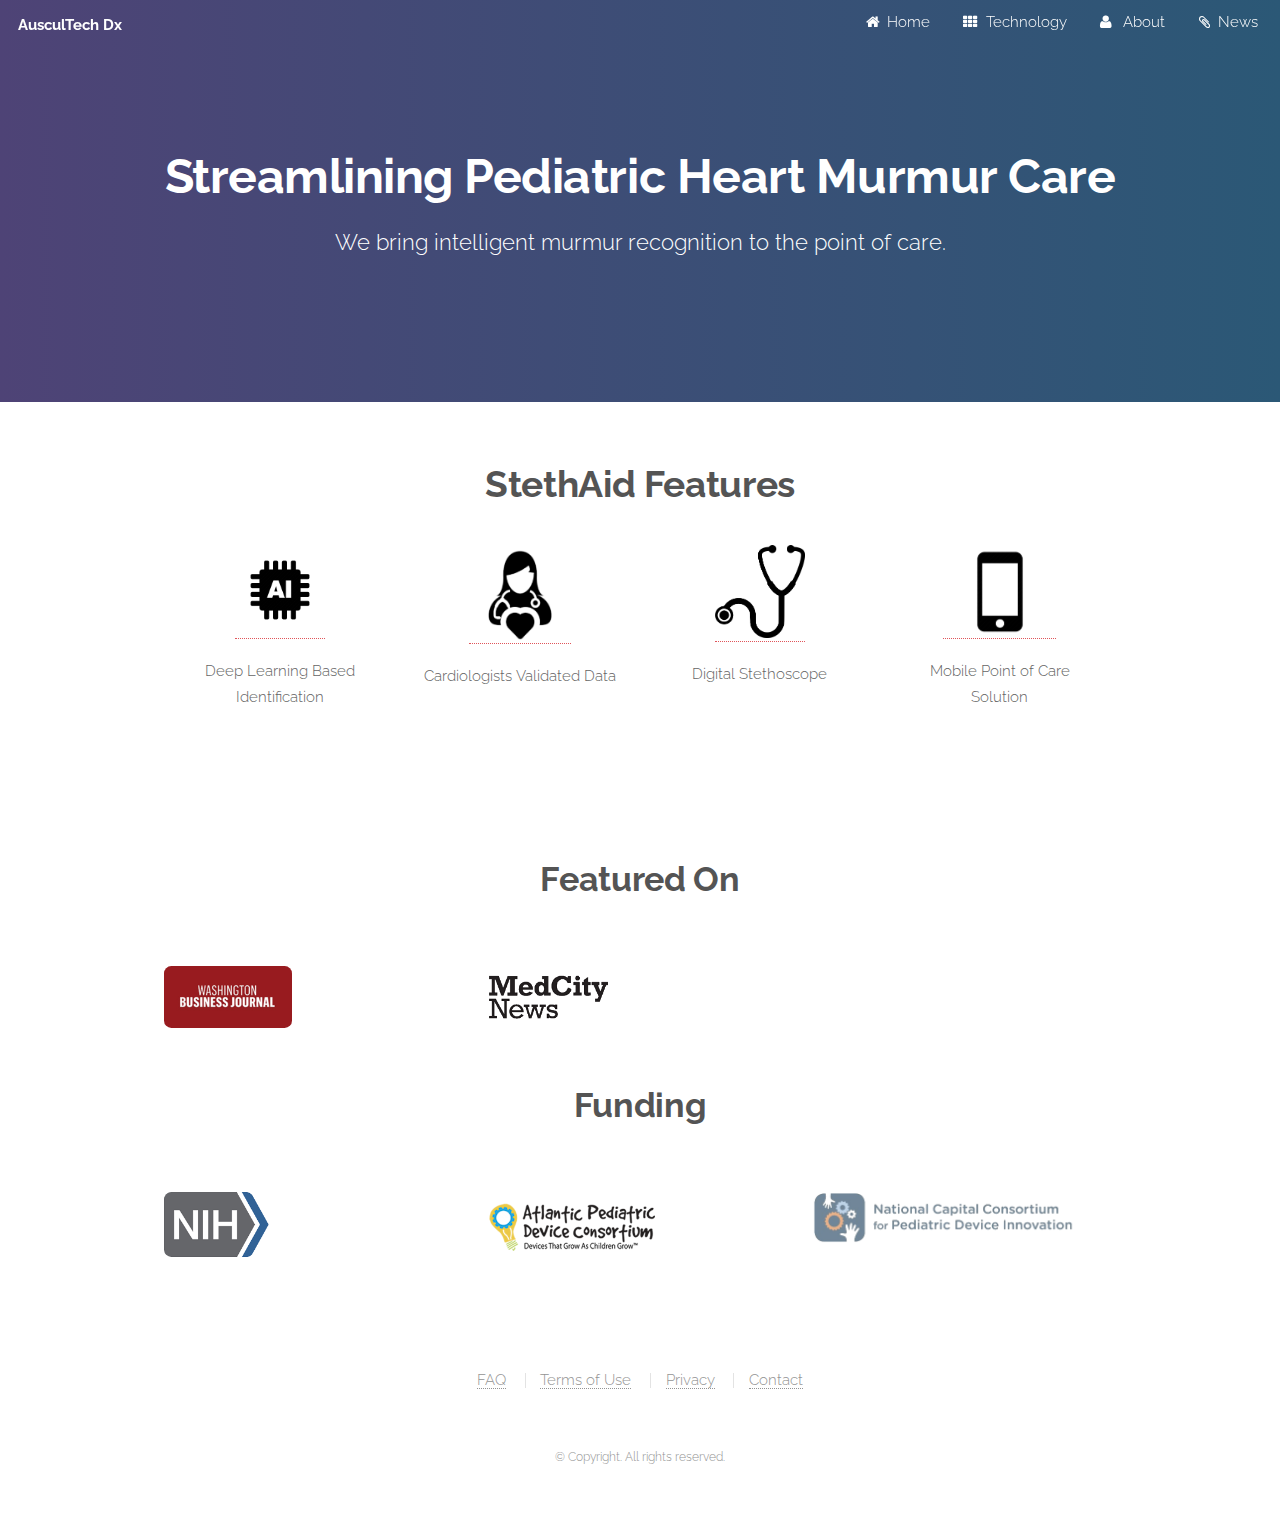
==== commit efb6ffb5: "worked out spacing for front page" ====
--- a/index.html
+++ b/index.html
@@ -53,7 +53,7 @@
 				</div>
 			</section>
 
-		<!-- Banner2
+		<!-- Banner2-
 			<section id="banner2">
 				<div class="inner">
 					<h2>StethAid: Point-of-Care identification of Still's Murmur</h2>
@@ -63,12 +63,14 @@
 
 				<!-- Banner3 -->
 					<section id="banner3">
-						<div class="inner">
-							<h1>Features</h1>
+						<div class="container">
+							<header class="major">
+								<h2>StethAid Features</h2>
+								<br>
 										<div class="responsive">
 										  <div class="gallery">
 										    <a target="_blank" >
-										      <img src="images/features/ai.png" alt="" style="width:45%" >
+										      <img src="images/features/ai.png" alt="" style="width:40%" >
 										    </a>
 										    <div class="desc">Deep Learning Based Identification</div>
 										  </div>
@@ -77,16 +79,16 @@
 										<div class="responsive">
 										  <div class="gallery">
 										    <a target="_blank">
-										      <img src="images/features/check.png" alt="" style="width:35%">
+										      <img src="images/features/cardiologist.png" alt="" style="width:45%">
 										    </a>
 										    <div class="desc">Cardiologists Validated Data</div>
 										  </div>
 										</div>
 
-										<div class="responsive">
+									<div class="responsive">
 										  <div class="gallery">
 										    <a target="_blank">
-										      <img src="images/features/digitalSteth.png" alt="" style="width:55%">
+										      <img src="images/features/digitalSteth.png" alt="" style="width:40%">
 										    </a>
 										    <div class="desc">Digital Stethoscope</div>
 										  </div>
@@ -104,8 +106,11 @@
 					</section>
 
 
+<br>
+<br>
+
 		<!-- Footer -->
-		<br>
+
 			<footer id="footer">
 				<div class="container">
 					<header class="major">
@@ -144,6 +149,5 @@
 					&copy; Copyright. All rights reserved.</a>
 				</span>
 			</footer>
-
 	</body>
 </html>
--- a/css/style.css
+++ b/css/style.css
@@ -1106,7 +1106,8 @@
 				}
 
 				#banner3 h1, #banner3 h2, #banner3 h3, #banner3 h4, #banner3 h5, #banner3 h6 {
-					color: #949494;
+					color: #545454;
+					font-weight: 700;
 				}
 
 				#banner3 .inner {
@@ -1129,7 +1130,7 @@
 				}
 
 				#banner3 h2 {
-					font-size: 1.5em;
+					font-size: 2.5em;
 					line-height: 1.25em;
 					padding: inherit;
 					margin-top: 10px;
@@ -1266,7 +1267,7 @@
 		}
 
 		div.gallery:hover {
-		    border: 1px solid #777;
+		    border: 1px solid #fff;
 		}
 
 		div.gallery img {
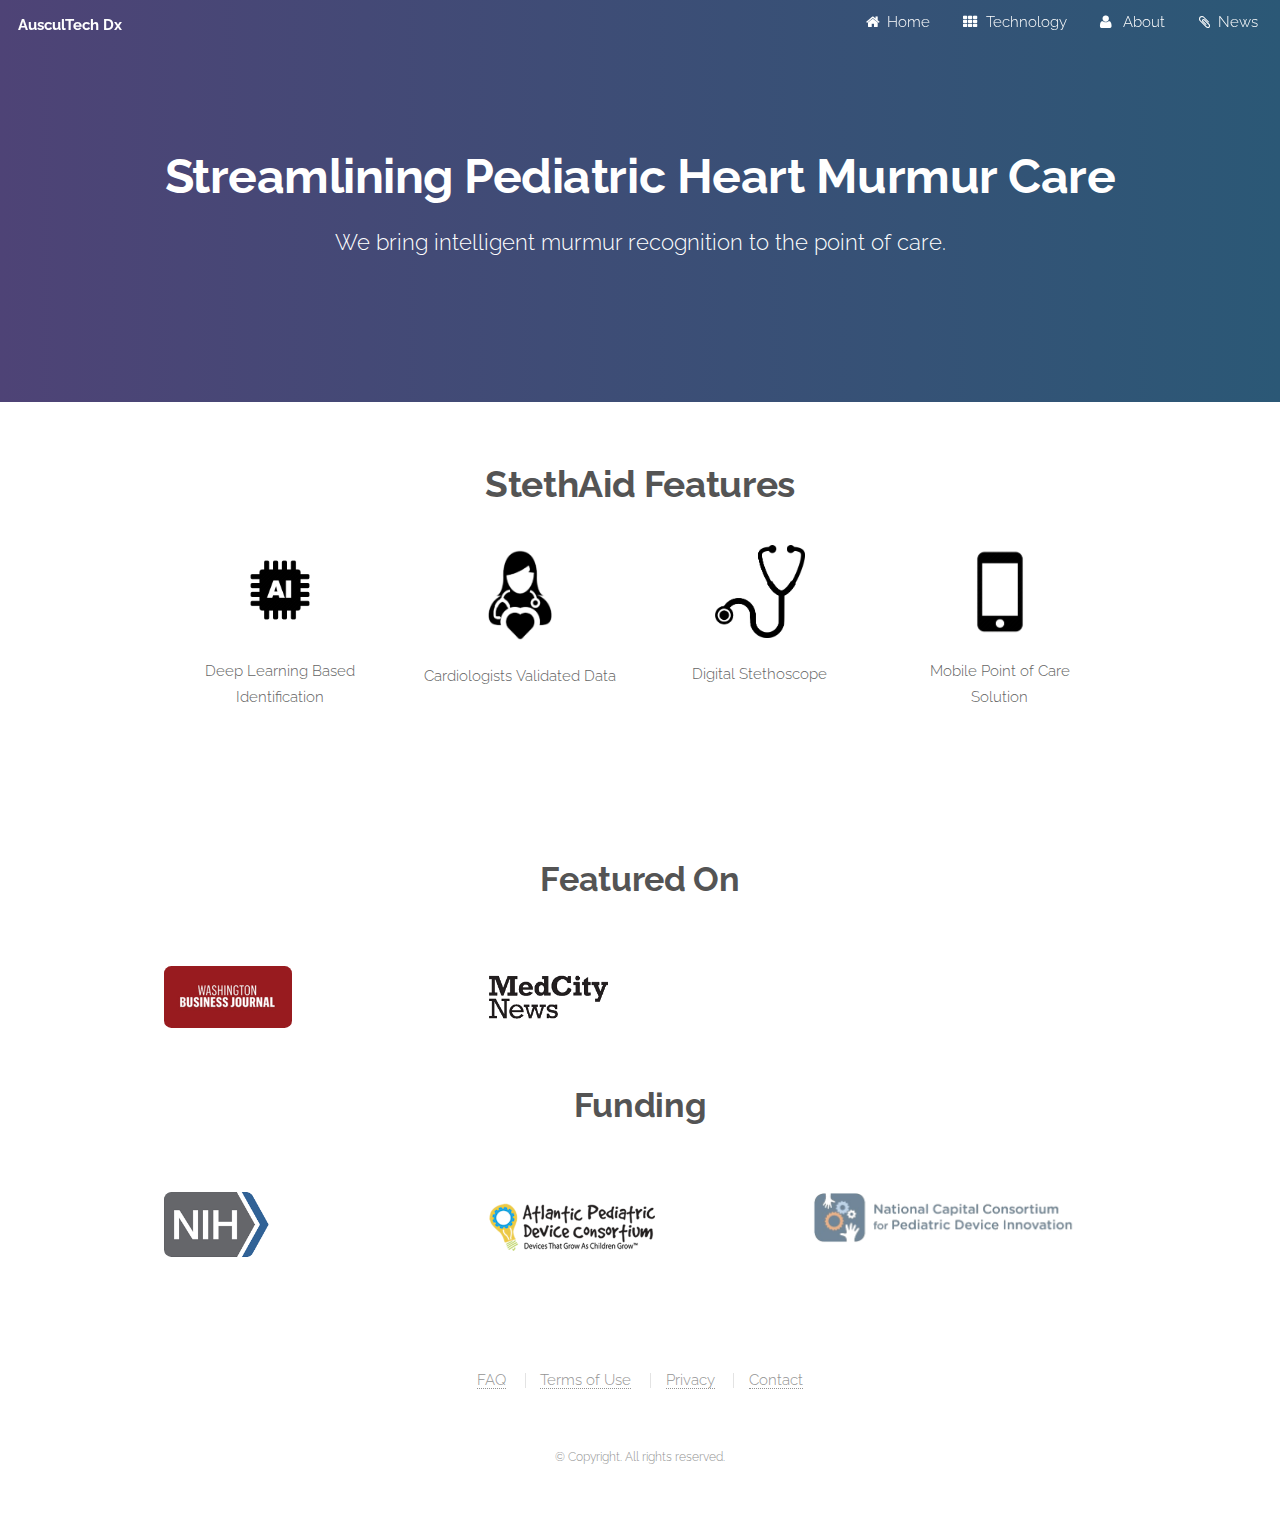
==== commit 8e219355: "fixed image tech refrence" ====
--- a/index.html
+++ b/index.html
@@ -69,36 +69,28 @@
 								<br>
 										<div class="responsive">
 										  <div class="gallery">
-										    <a target="_blank" >
 										      <img src="images/features/ai.png" alt="" style="width:40%" >
-										    </a>
 										    <div class="desc">Deep Learning Based Identification</div>
 										  </div>
 										</div>
 
 										<div class="responsive">
 										  <div class="gallery">
-										    <a target="_blank">
 										      <img src="images/features/cardiologist.png" alt="" style="width:45%">
-										    </a>
 										    <div class="desc">Cardiologists Validated Data</div>
 										  </div>
 										</div>
 
 									<div class="responsive">
 										  <div class="gallery">
-										    <a target="_blank">
 										      <img src="images/features/digitalSteth.png" alt="" style="width:40%">
-										    </a>
 										    <div class="desc">Digital Stethoscope</div>
 										  </div>
 										</div>
 
 										<div class="responsive">
 										  <div class="gallery">
-										    <a target="_blank">
 										      <img src="images/features/mobile.png" alt="" style="width:50%">
-										    </a>
 										    <div class="desc">Mobile Point of Care Solution</div>
 										  </div>
 										</div>
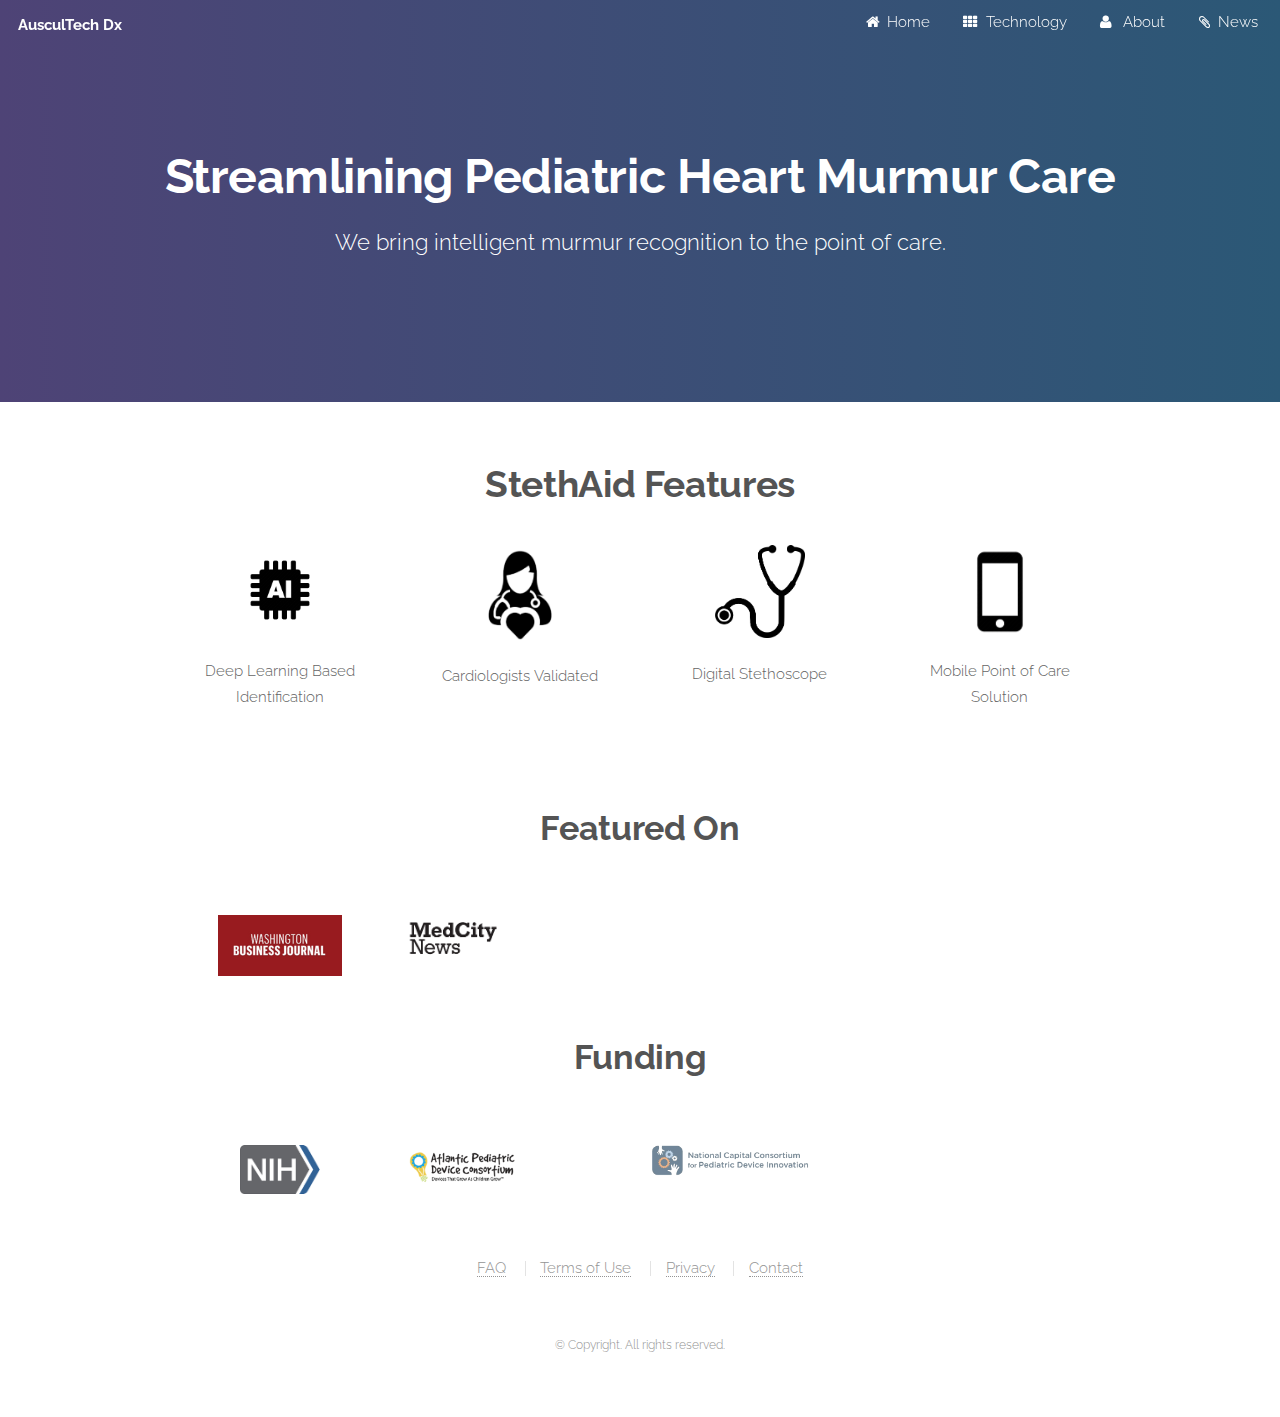
==== commit 9c752925: "optomized for the mobile platform" ====
--- a/index.html
+++ b/index.html
@@ -77,7 +77,7 @@
 										<div class="responsive">
 										  <div class="gallery">
 										      <img src="images/features/cardiologist.png" alt="" style="width:45%">
-										    <div class="desc">Cardiologists Validated Data</div>
+										    <div class="desc">Cardiologists Validated</div>
 										  </div>
 										</div>
 
@@ -97,39 +97,68 @@
 							</div>
 					</section>
 
+<!-- Featured On section -->
+					<section id="footer">
+						<div class="container">
+								<header class="major">
+							    <h2>Featured On</h2>
+							  </header>
+							  <br>
 
-<br>
-<br>
+							  <div class="container">
+							      <div class="responsive">
+							         <div class="gallery">
+							             <img src="images/FeaturedOn/WSJ.png" alt=""style="width:55%"/>
+							         </div>
+							     </div>
+							  </div>
+
+							  <div class="container">
+							      <div class="responsive">
+							         <div class="gallery">
+							             <span class="image fit"><img src="images/FeaturedOn/MedCity.png" alt=""style="width:55%"/>
+							         </div>
+							     </div>
+							  </div>
+							</div>
+					</section>
+
+
+					<!-- Featured On section-->
+					<section id="footer">
+										<header class="major">
+											<h2>Funding</h2>
+										</header>
+										<br>
+
+									<div class="container">
+											<div class="responsive">
+												 <div class="gallery">
+														 <img src="images/Support/NIH.png" alt=""style="width:35%"/>
+												 </div>
+										 </div>
+									</div>
+
+									<div class="container">
+											<div class="responsive">
+												 <div class="gallery">
+														 <span class="image fit"><img src="images/Support/APDC.png" alt=""style="width:65%"/>
+												 </div>
+										 </div>
+									</div>
+
+									<div class="container">
+											<div class="responsive">
+												 <div class="gallery">
+														 <span class="image fit"><img src="images/Support/NCC.png" alt=""style="width:100%"/>
+												 </div>
+										 </div>
+									</div>
+					</section>
 
 		<!-- Footer -->
 
 			<footer id="footer">
-				<div class="container">
-					<header class="major">
-						<h2>Featured On</h2>
-					</header>
-					<br>
-					<div class="box alt">
-						<div class="row 50% uniform">
-							<div class="4u 6u(3)"><span class="image fit"><img src="images/FeaturedOn/WSJ.png" alt=""style="width:55%"/></span></div>
-							<div class="4u 6u(3)"><span class="image fit"><img src="images/FeaturedOn/MedCity.png" alt=""style="width:55%" /></span></div>
-					</div>
-						<br>
-						<br>
-					<header class="major">
-						<h2>Funding</h2>
-					</header>
-					<br>
-					<div class="box alt">
-						<div class="row 50% uniform">
-							<div class="4u 6u(3)"><span class="image fit"><img src="images/Support/NIH.png" alt=""style="width:45%"/></span></div>
-							<div class="4u 6u(3)"><span class="image fit"><img src="images/Support/APDC.png" alt="" style="width:75%"/ ></span></div>
-							<div class="4u 6u(3)"><span class="image fit"><img src="images/Support/NCC.png" alt="" style="width:120%"/></span></div>
-					</div>
-					</div>
-					<br>
-					<br>
-				</div>
 				<ul class="menu">
 					<li><a href="#">FAQ</a></li>
 					<li><a href="#">Terms of Use</a></li>
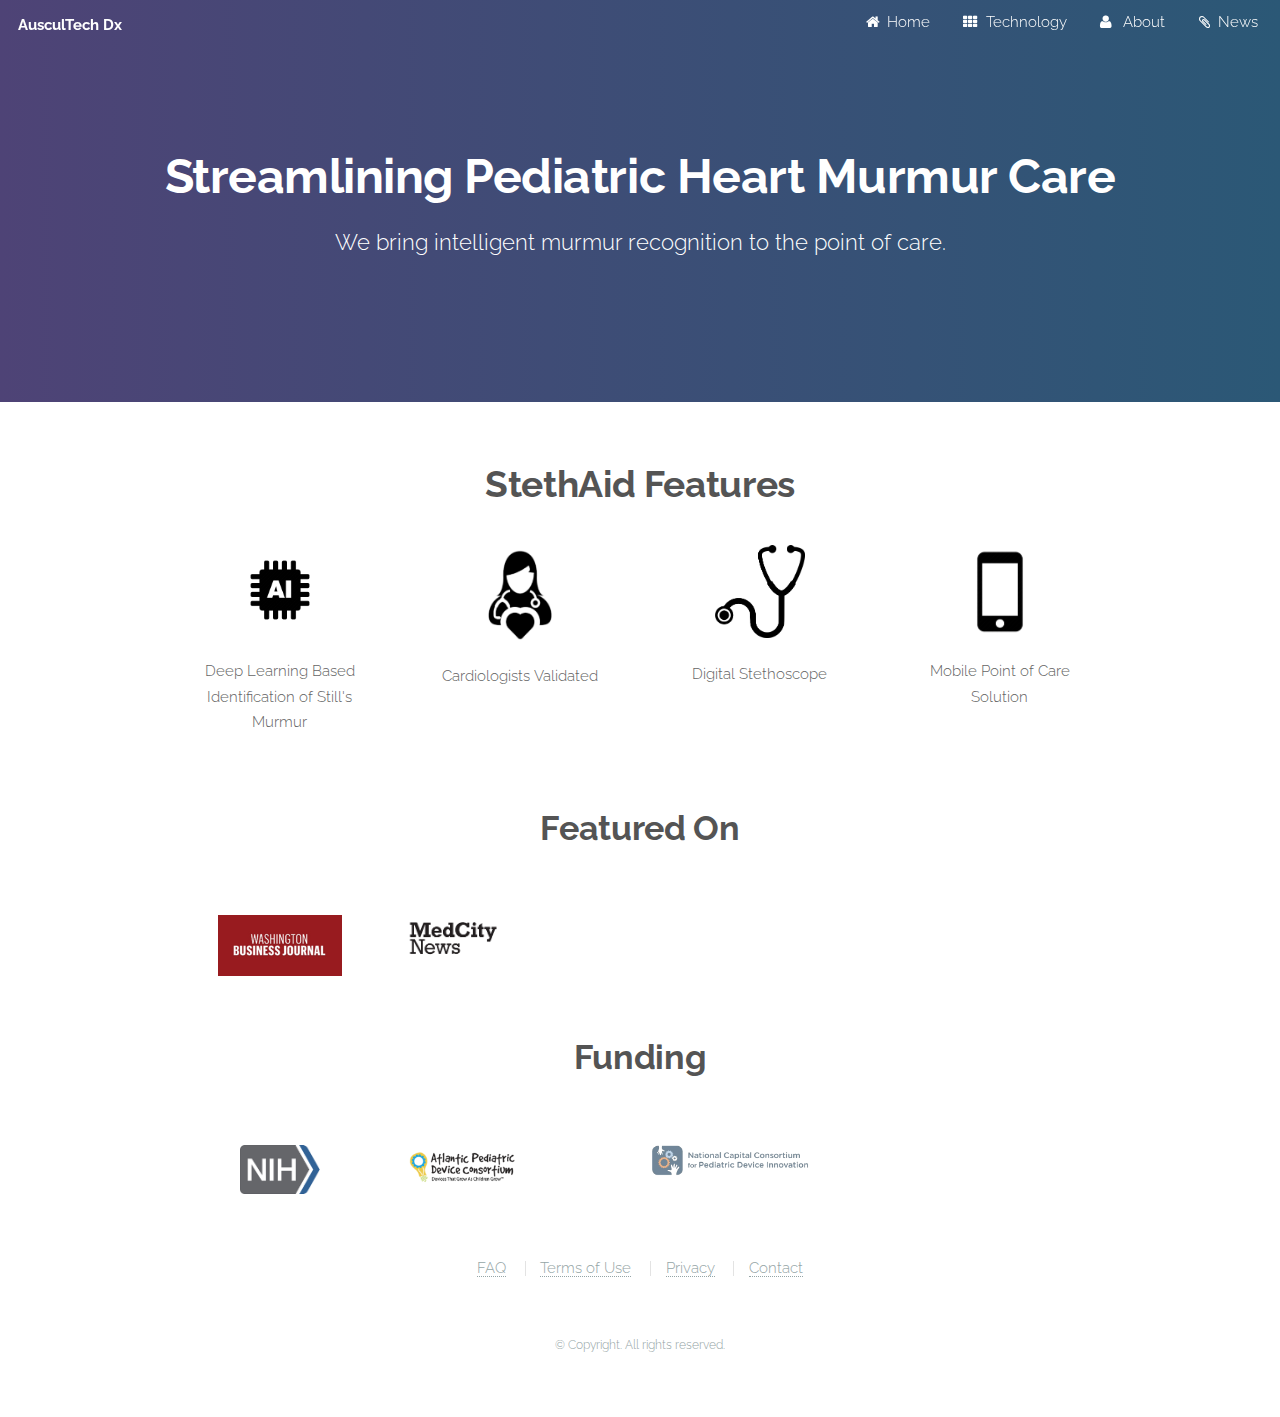
==== commit 0fb8bbaa: "fixed image spacing in technology section" ====
--- a/index.html
+++ b/index.html
@@ -50,6 +50,7 @@
 					<h2>Streamlining Pediatric Heart Murmur Care</h2>
 					<p>We bring intelligent murmur recognition to the point of care.</p>
 
+
 				</div>
 			</section>
 
@@ -70,13 +71,13 @@
 										<div class="responsive">
 										  <div class="gallery">
 										      <img src="images/features/ai.png" alt="" style="width:40%" >
-										    <div class="desc">Deep Learning Based Identification</div>
+										    <div class="desc">Deep Learning Based Identification of Still's Murmur</div>
 										  </div>
 										</div>
 
 										<div class="responsive">
 										  <div class="gallery">
-										      <img src="images/features/cardiologist.png" alt="" style="width:45%">
+										      <img src="images/features/cardiologist.png" alt="" style="width:45%" >
 										    <div class="desc">Cardiologists Validated</div>
 										  </div>
 										</div>
--- a/css/style.css
+++ b/css/style.css
@@ -539,6 +539,12 @@
 			width: 75%;
 		}
 
+		.imgage.center img {
+			display: block;
+			margin-left: auto;
+			margin-right: auto;
+		}
+
 /* List */
 
 	ol {
@@ -1313,7 +1319,7 @@
 /* Footer */
 
 	#footer {
-		color: #949494;
+		color: #95a5a6;
 		padding: 4em 0;
 		text-align: center;
 	}
